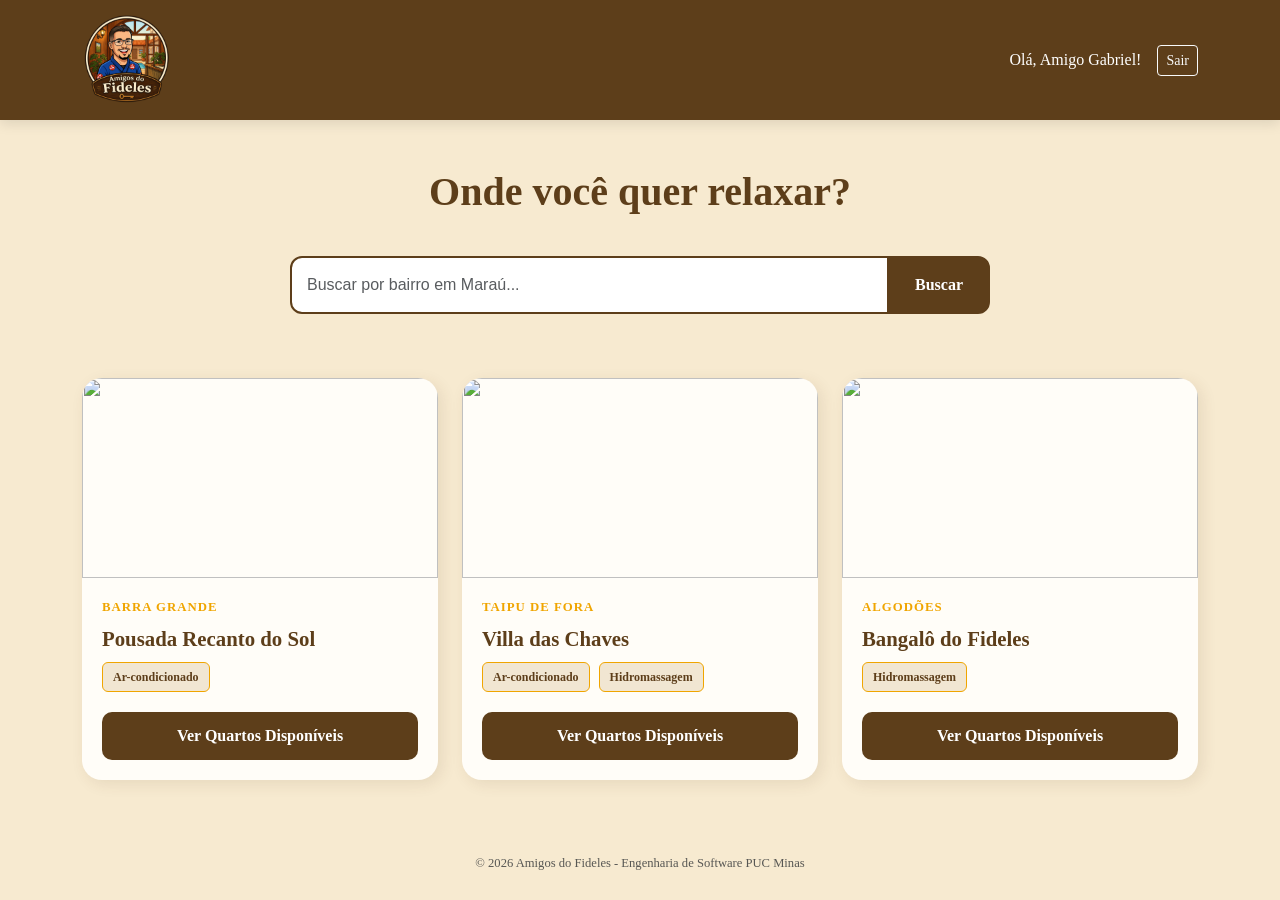
==== codigo/modulos/index.html @ 07c7bbfe "Criacao paginas cadastro e login de clientes e pagina principal" ====
<!DOCTYPE html>
<html lang="pt-br">

<head>
    <meta charset="UTF-8">
    <meta name="viewport" content="width=device-width, initial-scale=1.0">
    <title>Amigos do Fideles - Explorar</title>
    <link href="https://cdn.jsdelivr.net/npm/bootstrap@5.3.0/dist/css/bootstrap.min.css" rel="stylesheet">
    <link rel="stylesheet" href="../css/index.css">
</head>

<body>

    <nav class="navbar navbar-expand-lg navbar-dark navbar-fideles">
        <div class="container">
            <a class="navbar-brand" href="#">
                <img src="../img/logo.png" alt="Amigos do Fideles">
            </a>
            <div class="ms-auto d-flex align-items-center">
                <span class="text-white me-3 d-none d-md-block">Olá, Amigo Gabriel!</span>
                <a href="login.html" class="btn btn-outline-light btn-sm">Sair</a>
            </div>
        </div>
    </nav>

    <div class="container text-center py-5">
        <h1 class="fw-bold" style="color: var(--primary-marrom); font-family: 'Georgia', serif;">Onde você quer relaxar?
        </h1>

        <div class="search-container">
            <div class="input-group">
                <input type="text" class="form-control search-input" placeholder="Buscar por bairro em Maraú...">
                <button class="btn btn-search" type="button">Buscar</button>
            </div>
        </div>

        <div class="row g-4 mt-2">
            <div class="col-md-4">
                <div class="residencia-card">
                    <img src="https://images.unsplash.com/photo-1499793983690-e29da59ef1c2?w=500"
                        class="residencia-img">
                    <div class="residencia-content text-start">
                        <div class="residencia-local">Barra Grande</div>
                        <h5 class="residencia-title">Pousada Recanto do Sol</h5>
                        <div>
                            <span class="tag-opcional">Ar-condicionado</span>
                        </div>
                        <a href="#" class="btn-card">Ver Quartos Disponíveis</a>
                    </div>
                </div>
            </div>

            <div class="col-md-4">
                <div class="residencia-card">
                    <img src="https://images.unsplash.com/photo-1520250497591-112f2f40a3f4?w=500"
                        class="residencia-img">
                    <div class="residencia-content text-start">
                        <div class="residencia-local">Taipu de Fora</div>
                        <h5 class="residencia-title">Villa das Chaves</h5>
                        <div>
                            <span class="tag-opcional">Ar-condicionado</span>
                            <span class="tag-opcional">Hidromassagem</span>
                        </div>
                        <a href="#" class="btn-card">Ver Quartos Disponíveis</a>
                    </div>
                </div>
            </div>

            <div class="col-md-4">
                <div class="residencia-card">
                    <img src="https://images.unsplash.com/photo-1540541338287-41700207dee6?w=500"
                        class="residencia-img">
                    <div class="residencia-content text-start">
                        <div class="residencia-local">Algodões</div>
                        <h5 class="residencia-title">Bangalô do Fideles</h5>
                        <div>
                            <span class="tag-opcional">Hidromassagem</span>
                        </div>
                        <a href="#" class="btn-card">Ver Quartos Disponíveis</a>
                    </div>
                </div>
            </div>
        </div>
    </div>

    <footer class="py-4 text-center text-muted">
        <small>© 2026 Amigos do Fideles - Engenharia de Software PUC Minas</small>
    </footer>
    <script>//pesquisa
        document.querySelector('.btn-search').addEventListener('click', function () {
            const termoBusca = document.querySelector('.search-input').value.toLowerCase();
            const cards = document.querySelectorAll('.col-md-4');

            cards.forEach(card => {
                const titulo = card.querySelector('.residencia-title').innerText.toLowerCase();
                const local = card.querySelector('.residencia-local').innerText.toLowerCase();

                if (titulo.includes(termoBusca) || local.includes(termoBusca)) {
                    card.style.display = "block";
                } else {
                    card.style.display = "none";
                }
            });
        });
    </script>
</body>

</html>
---- codigo/css/index.css ----
* {
    margin: 0;
    padding: 0;
    box-sizing: border-box;
}

:root {
    --primary-marrom: #5D3E1A; 
    --secondary-gold: #F0A500;   
    --background-rustico: #F7EAD0; 
    --white-paper: #FFFDF8;       
}

body {
    background-color: var(--background-rustico);
    font-family: 'Georgia', serif;
    margin: 0;
}

.navbar-fideles {
    background-color: var(--primary-marrom);
    padding: 10px 0;
    box-shadow: 0 4px 12px rgba(0,0,0,0.1);
}

.navbar-brand img {
    max-height: 90px !important; 
    width: auto;
    transition: transform 0.3s ease;
}

.navbar-brand img:hover {
    transform: scale(1.03);
}

.search-container {
    max-width: 700px;
    margin: 40px auto;
}

.search-input {
    border: 2px solid var(--primary-marrom);
    border-radius: 12px 0 0 12px !important;
    padding: 15px;
    font-family: 'Segoe UI', sans-serif;
}

.btn-search {
    background-color: var(--primary-marrom);
    color: white !important;
    border: 2px solid var(--primary-marrom);
    border-radius: 0 12px 12px 0 !important;
    font-weight: bold;
    padding: 0 25px;
    transition: 0.3s;
}

.btn-search:hover {
    background-color: var(--secondary-gold);
    border-color: var(--secondary-gold);
    color: var(--primary-marrom) !important;
}

.residencia-card {
    background: var(--white-paper);
    border-radius: 20px;
    overflow: hidden;
    box-shadow: 4px 4px 15px rgba(93, 62, 26, 0.1);
    border: none;
    height: 100%;
    transition: transform 0.3s ease;
}

.residencia-card:hover {
    transform: translateY(-8px);
}

.residencia-img {
    height: 200px;
    object-fit: cover;
    width: 100%;
}

.residencia-content {
    padding: 20px;
}

.residencia-local {
    color: var(--secondary-gold);
    font-weight: bold;
    font-size: 0.8rem;
    text-transform: uppercase;
    letter-spacing: 1px;
}

.residencia-title {
    color: var(--primary-marrom);
    font-weight: bold;
    margin: 10px 0;
    font-size: 1.3rem;
}

.tag-opcional {
    font-size: 0.75rem;
    background: #F1E6D2;
    padding: 5px 10px;
    border-radius: 6px;
    margin-right: 5px;
    color: var(--primary-marrom);
    font-weight: 600;
    border: 1px solid var(--secondary-gold);
    display: inline-block;
}

.btn-card {
    background-color: var(--primary-marrom) !important;
    color: white !important;
    border: none;
    padding: 12px;
    border-radius: 10px;
    width: 100%;
    display: block;
    text-align: center;
    text-decoration: none;
    font-weight: bold;
    margin-top: 20px;
    transition: 0.3s;
}

.btn-card:hover {
    background-color: var(--secondary-gold) !important;
    color: var(--primary-marrom) !important;
    box-shadow: 0 4px 8px rgba(0,0,0,0.1);
}

footer {
    padding: 40px 0;
    color: var(--secondary-gold);
    font-size: 0.9rem;
}
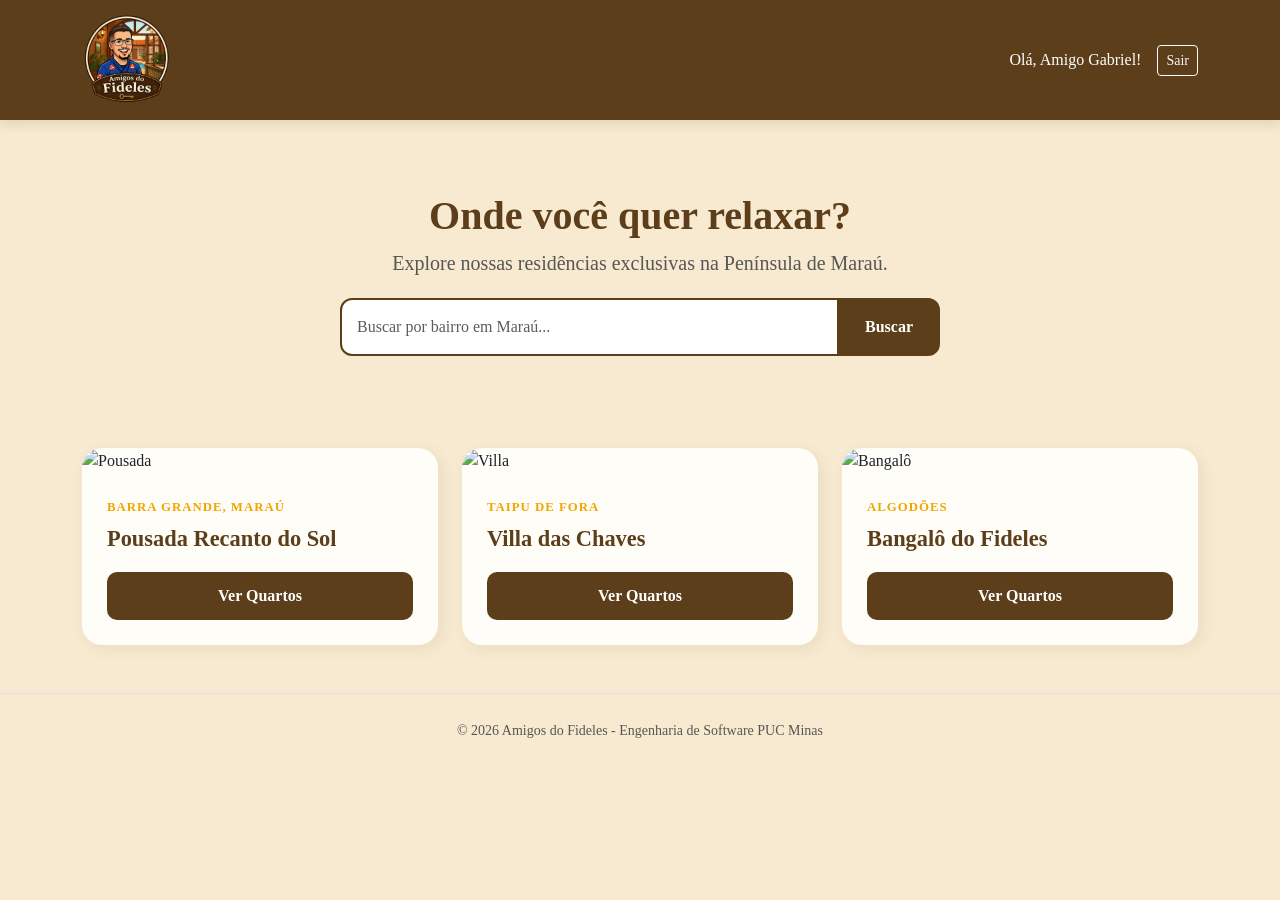
==== commit 00a0a409: "Criacao pagina de detalhes e alteracoes na index" ====
--- a/codigo/modulos/index.html
+++ b/codigo/modulos/index.html
@@ -4,8 +4,9 @@
 <head>
     <meta charset="UTF-8">
     <meta name="viewport" content="width=device-width, initial-scale=1.0">
-    <title>Amigos do Fideles - Explorar</title>
+    <title>Amigos do Fideles - Explorar Maraú</title>
     <link href="https://cdn.jsdelivr.net/npm/bootstrap@5.3.0/dist/css/bootstrap.min.css" rel="stylesheet">
+    <link rel="stylesheet" href="https://cdn.jsdelivr.net/npm/bootstrap-icons@1.11.1/font/bootstrap-icons.css">
     <link rel="stylesheet" href="../css/index.css">
 </head>
 
@@ -13,8 +14,8 @@
 
     <nav class="navbar navbar-expand-lg navbar-dark navbar-fideles">
         <div class="container">
-            <a class="navbar-brand" href="#">
-                <img src="../img/logo.png" alt="Amigos do Fideles">
+            <a class="navbar-brand" href="index.html">
+                <img src="../img/logo.png" alt="Amigos do Fideles Logo">
             </a>
             <div class="ms-auto d-flex align-items-center">
                 <span class="text-white me-3 d-none d-md-block">Olá, Amigo Gabriel!</span>
@@ -23,69 +24,71 @@
         </div>
     </nav>
 
-    <div class="container text-center py-5">
-        <h1 class="fw-bold" style="color: var(--primary-marrom); font-family: 'Georgia', serif;">Onde você quer relaxar?
-        </h1>
+    <header class="py-5 text-center container">
+        <div class="row py-lg-4">
+            <div class="col-lg-8 mx-auto">
+                <h1 class="fw-bold" style="color: var(--primary-marrom); font-family: 'Georgia', serif;">Onde você quer
+                    relaxar?</h1>
+                <p class="lead text-muted">Explore nossas residências exclusivas na Península de Maraú.</p>
 
-        <div class="search-container">
-            <div class="input-group">
-                <input type="text" class="form-control search-input" placeholder="Buscar por bairro em Maraú...">
-                <button class="btn btn-search" type="button">Buscar</button>
+                <div class="search-container">
+                    <div class="input-group">
+                        <input type="text" class="form-control search-input"
+                            placeholder="Buscar por bairro em Maraú...">
+                        <button class="btn btn-search" type="button">Buscar</button>
+                    </div>
+                </div>
             </div>
         </div>
+    </header>
 
-        <div class="row g-4 mt-2">
+    <main class="container mb-5">
+        <div class="row g-4">
+
             <div class="col-md-4">
                 <div class="residencia-card">
-                    <img src="https://images.unsplash.com/photo-1499793983690-e29da59ef1c2?w=500"
-                        class="residencia-img">
+                    <img src="https://images.unsplash.com/photo-1499793983690-e29da59ef1c2?w=500" class="residencia-img"
+                        alt="Pousada">
                     <div class="residencia-content text-start">
-                        <div class="residencia-local">Barra Grande</div>
+                        <div class="residencia-local">Barra Grande, Maraú</div>
                         <h5 class="residencia-title">Pousada Recanto do Sol</h5>
-                        <div>
-                            <span class="tag-opcional">Ar-condicionado</span>
-                        </div>
-                        <a href="#" class="btn-card">Ver Quartos Disponíveis</a>
+                        <a href="detalhes.html?id=pousada" class="btn-card">Ver Quartos</a>
                     </div>
                 </div>
             </div>
 
             <div class="col-md-4">
                 <div class="residencia-card">
-                    <img src="https://images.unsplash.com/photo-1520250497591-112f2f40a3f4?w=500"
-                        class="residencia-img">
+                    <img src="https://images.unsplash.com/photo-1520250497591-112f2f40a3f4?w=500" class="residencia-img"
+                        alt="Villa">
                     <div class="residencia-content text-start">
                         <div class="residencia-local">Taipu de Fora</div>
                         <h5 class="residencia-title">Villa das Chaves</h5>
-                        <div>
-                            <span class="tag-opcional">Ar-condicionado</span>
-                            <span class="tag-opcional">Hidromassagem</span>
-                        </div>
-                        <a href="#" class="btn-card">Ver Quartos Disponíveis</a>
+                        <a href="detalhes.html?id=villa" class="btn-card">Ver Quartos</a>
                     </div>
                 </div>
             </div>
 
             <div class="col-md-4">
                 <div class="residencia-card">
-                    <img src="https://images.unsplash.com/photo-1540541338287-41700207dee6?w=500"
-                        class="residencia-img">
+                    <img src="https://images.unsplash.com/photo-1540541338287-41700207dee6?w=500" class="residencia-img"
+                        alt="Bangalô">
                     <div class="residencia-content text-start">
                         <div class="residencia-local">Algodões</div>
                         <h5 class="residencia-title">Bangalô do Fideles</h5>
-                        <div>
-                            <span class="tag-opcional">Hidromassagem</span>
-                        </div>
-                        <a href="#" class="btn-card">Ver Quartos Disponíveis</a>
+                        <a href="detalhes.html?id=bangalo" class="btn-card">Ver Quartos</a>
                     </div>
                 </div>
             </div>
+
         </div>
-    </div>
+    </main>
 
-    <footer class="py-4 text-center text-muted">
+    <footer class="py-4 text-center text-muted border-top">
         <small>© 2026 Amigos do Fideles - Engenharia de Software PUC Minas</small>
     </footer>
+
+    <script src="https://cdn.jsdelivr.net/npm/bootstrap@5.3.0/dist/js/bootstrap.bundle.min.js"></script>
     <script>//pesquisa
         document.querySelector('.btn-search').addEventListener('click', function () {
             const termoBusca = document.querySelector('.search-input').value.toLowerCase();
--- a/codigo/css/index.css
+++ b/codigo/css/index.css
@@ -24,25 +24,19 @@
 }
 
 .navbar-brand img {
-    max-height: 90px !important; 
+    max-height: 90px !important;
     width: auto;
-    transition: transform 0.3s ease;
-}
-
-.navbar-brand img:hover {
-    transform: scale(1.03);
 }
 
 .search-container {
-    max-width: 700px;
-    margin: 40px auto;
+    max-width: 600px;
+    margin: 20px auto;
 }
 
 .search-input {
     border: 2px solid var(--primary-marrom);
     border-radius: 12px 0 0 12px !important;
     padding: 15px;
-    font-family: 'Segoe UI', sans-serif;
 }
 
 .btn-search {
@@ -52,12 +46,10 @@
     border-radius: 0 12px 12px 0 !important;
     font-weight: bold;
     padding: 0 25px;
-    transition: 0.3s;
 }
 
 .btn-search:hover {
     background-color: var(--secondary-gold);
-    border-color: var(--secondary-gold);
     color: var(--primary-marrom) !important;
 }
 
@@ -65,7 +57,7 @@
     background: var(--white-paper);
     border-radius: 20px;
     overflow: hidden;
-    box-shadow: 4px 4px 15px rgba(93, 62, 26, 0.1);
+    box-shadow: 4px 4px 15px rgba(93, 62, 26, 0.08);
     border: none;
     height: 100%;
     transition: transform 0.3s ease;
@@ -76,13 +68,13 @@
 }
 
 .residencia-img {
-    height: 200px;
+    height: 220px;
     object-fit: cover;
     width: 100%;
 }
 
 .residencia-content {
-    padding: 20px;
+    padding: 25px;
 }
 
 .residencia-local {
@@ -96,20 +88,8 @@
 .residencia-title {
     color: var(--primary-marrom);
     font-weight: bold;
-    margin: 10px 0;
-    font-size: 1.3rem;
-}
-
-.tag-opcional {
-    font-size: 0.75rem;
-    background: #F1E6D2;
-    padding: 5px 10px;
-    border-radius: 6px;
-    margin-right: 5px;
-    color: var(--primary-marrom);
-    font-weight: 600;
-    border: 1px solid var(--secondary-gold);
-    display: inline-block;
+    margin: 8px 0 20px 0;
+    font-size: 1.4rem;
 }
 
 .btn-card {
@@ -123,18 +103,10 @@
     text-align: center;
     text-decoration: none;
     font-weight: bold;
-    margin-top: 20px;
     transition: 0.3s;
 }
 
 .btn-card:hover {
     background-color: var(--secondary-gold) !important;
     color: var(--primary-marrom) !important;
-    box-shadow: 0 4px 8px rgba(0,0,0,0.1);
-}
-
-footer {
-    padding: 40px 0;
-    color: var(--secondary-gold);
-    font-size: 0.9rem;
 }
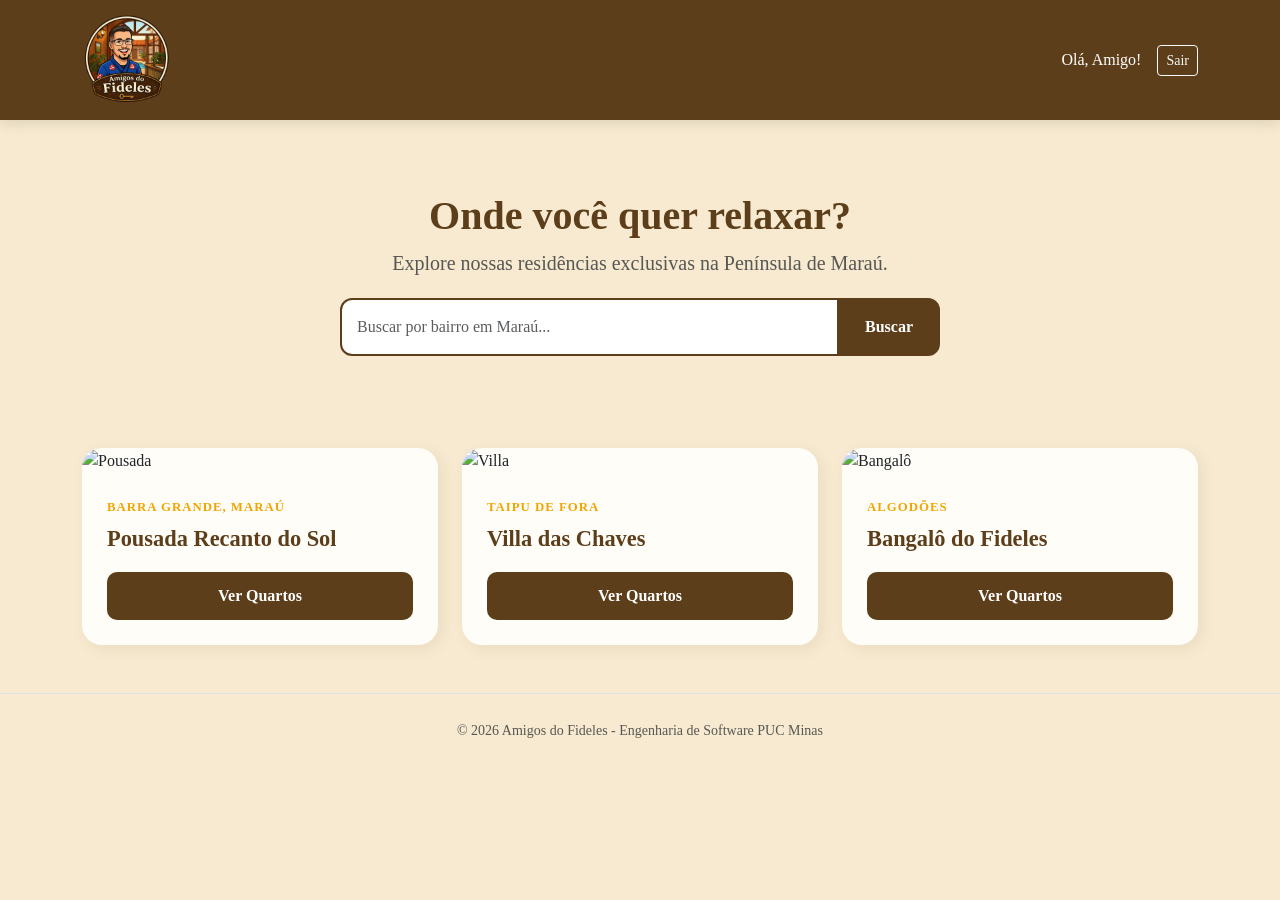
==== commit 5ca34bd2: "Atualizações" ====
--- a/codigo/modulos/index.html
+++ b/codigo/modulos/index.html
@@ -18,7 +18,7 @@
                 <img src="../img/logo.png" alt="Amigos do Fideles Logo">
             </a>
             <div class="ms-auto d-flex align-items-center">
-                <span class="text-white me-3 d-none d-md-block">Olá, Amigo Gabriel!</span>
+                <span class="text-white me-3 d-none d-md-block">Olá, Amigo!</span>
                 <a href="login.html" class="btn btn-outline-light btn-sm">Sair</a>
             </div>
         </div>
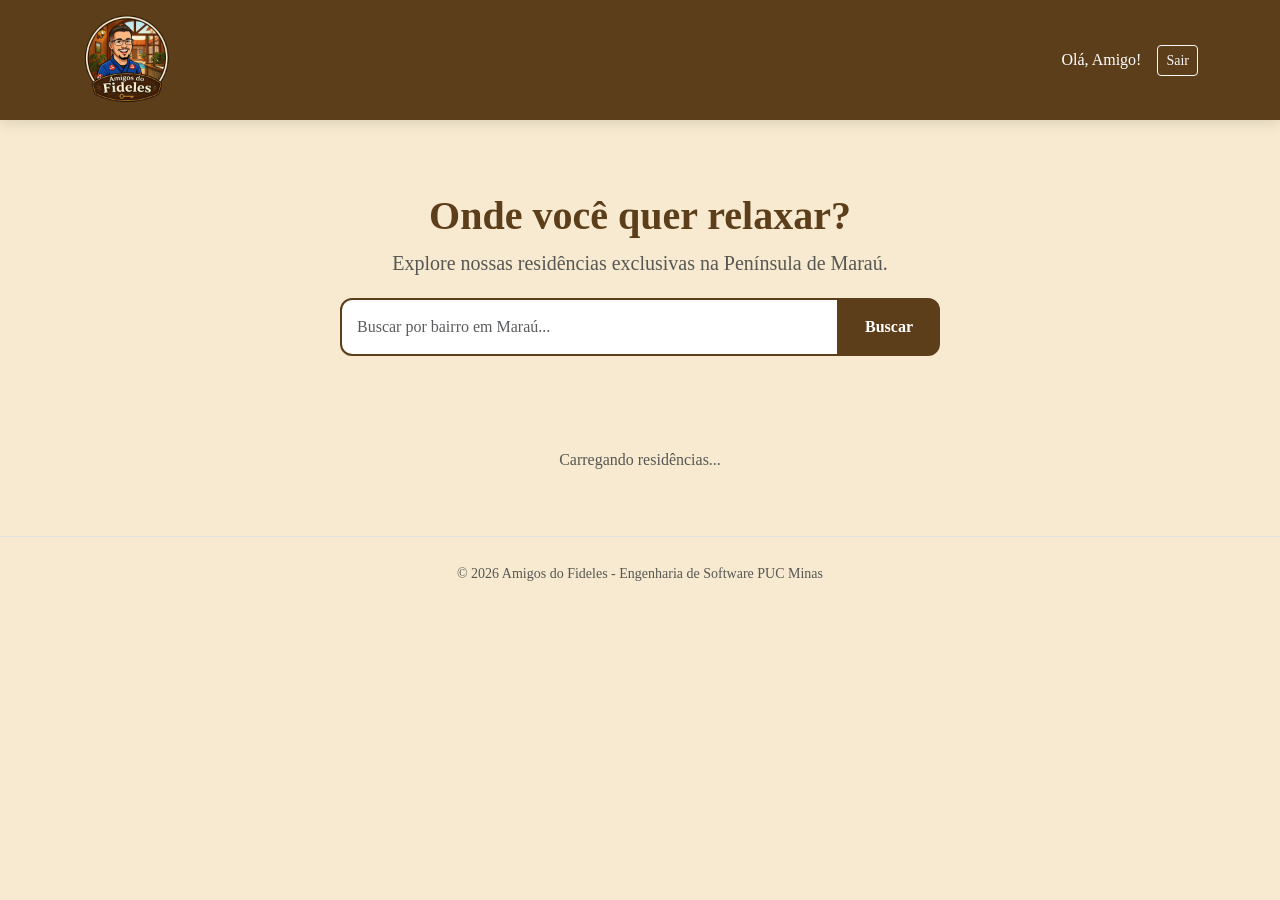
==== commit 1b7527a2: "Criando javascript das paginas, aualizando html e revendo logica do backend" ====
--- a/codigo/modulos/index.html
+++ b/codigo/modulos/index.html
@@ -27,14 +27,11 @@
     <header class="py-5 text-center container">
         <div class="row py-lg-4">
             <div class="col-lg-8 mx-auto">
-                <h1 class="fw-bold" style="color: var(--primary-marrom); font-family: 'Georgia', serif;">Onde você quer
-                    relaxar?</h1>
+                <h1 class="fw-bold" style="color: var(--primary-marrom); font-family: 'Georgia', serif;">Onde você quer relaxar?</h1>
                 <p class="lead text-muted">Explore nossas residências exclusivas na Península de Maraú.</p>
-
                 <div class="search-container">
                     <div class="input-group">
-                        <input type="text" class="form-control search-input"
-                            placeholder="Buscar por bairro em Maraú...">
+                        <input type="text" class="form-control search-input" placeholder="Buscar por bairro em Maraú...">
                         <button class="btn btn-search" type="button">Buscar</button>
                     </div>
                 </div>
@@ -44,43 +41,7 @@
 
     <main class="container mb-5">
         <div class="row g-4">
-
-            <div class="col-md-4">
-                <div class="residencia-card">
-                    <img src="https://images.unsplash.com/photo-1499793983690-e29da59ef1c2?w=500" class="residencia-img"
-                        alt="Pousada">
-                    <div class="residencia-content text-start">
-                        <div class="residencia-local">Barra Grande, Maraú</div>
-                        <h5 class="residencia-title">Pousada Recanto do Sol</h5>
-                        <a href="detalhes.html?id=pousada" class="btn-card">Ver Quartos</a>
-                    </div>
-                </div>
-            </div>
-
-            <div class="col-md-4">
-                <div class="residencia-card">
-                    <img src="https://images.unsplash.com/photo-1520250497591-112f2f40a3f4?w=500" class="residencia-img"
-                        alt="Villa">
-                    <div class="residencia-content text-start">
-                        <div class="residencia-local">Taipu de Fora</div>
-                        <h5 class="residencia-title">Villa das Chaves</h5>
-                        <a href="detalhes.html?id=villa" class="btn-card">Ver Quartos</a>
-                    </div>
-                </div>
-            </div>
-
-            <div class="col-md-4">
-                <div class="residencia-card">
-                    <img src="https://images.unsplash.com/photo-1540541338287-41700207dee6?w=500" class="residencia-img"
-                        alt="Bangalô">
-                    <div class="residencia-content text-start">
-                        <div class="residencia-local">Algodões</div>
-                        <h5 class="residencia-title">Bangalô do Fideles</h5>
-                        <a href="detalhes.html?id=bangalo" class="btn-card">Ver Quartos</a>
-                    </div>
-                </div>
-            </div>
-
+            <p class="text-center text-muted">Carregando residências...</p>
         </div>
     </main>
 
@@ -89,23 +50,7 @@
     </footer>
 
     <script src="https://cdn.jsdelivr.net/npm/bootstrap@5.3.0/dist/js/bootstrap.bundle.min.js"></script>
-    <script>//pesquisa
-        document.querySelector('.btn-search').addEventListener('click', function () {
-            const termoBusca = document.querySelector('.search-input').value.toLowerCase();
-            const cards = document.querySelectorAll('.col-md-4');
-
-            cards.forEach(card => {
-                const titulo = card.querySelector('.residencia-title').innerText.toLowerCase();
-                const local = card.querySelector('.residencia-local').innerText.toLowerCase();
-
-                if (titulo.includes(termoBusca) || local.includes(termoBusca)) {
-                    card.style.display = "block";
-                } else {
-                    card.style.display = "none";
-                }
-            });
-        });
-    </script>
+    <script src="../js/index.js"></script>
 </body>
 
 </html>
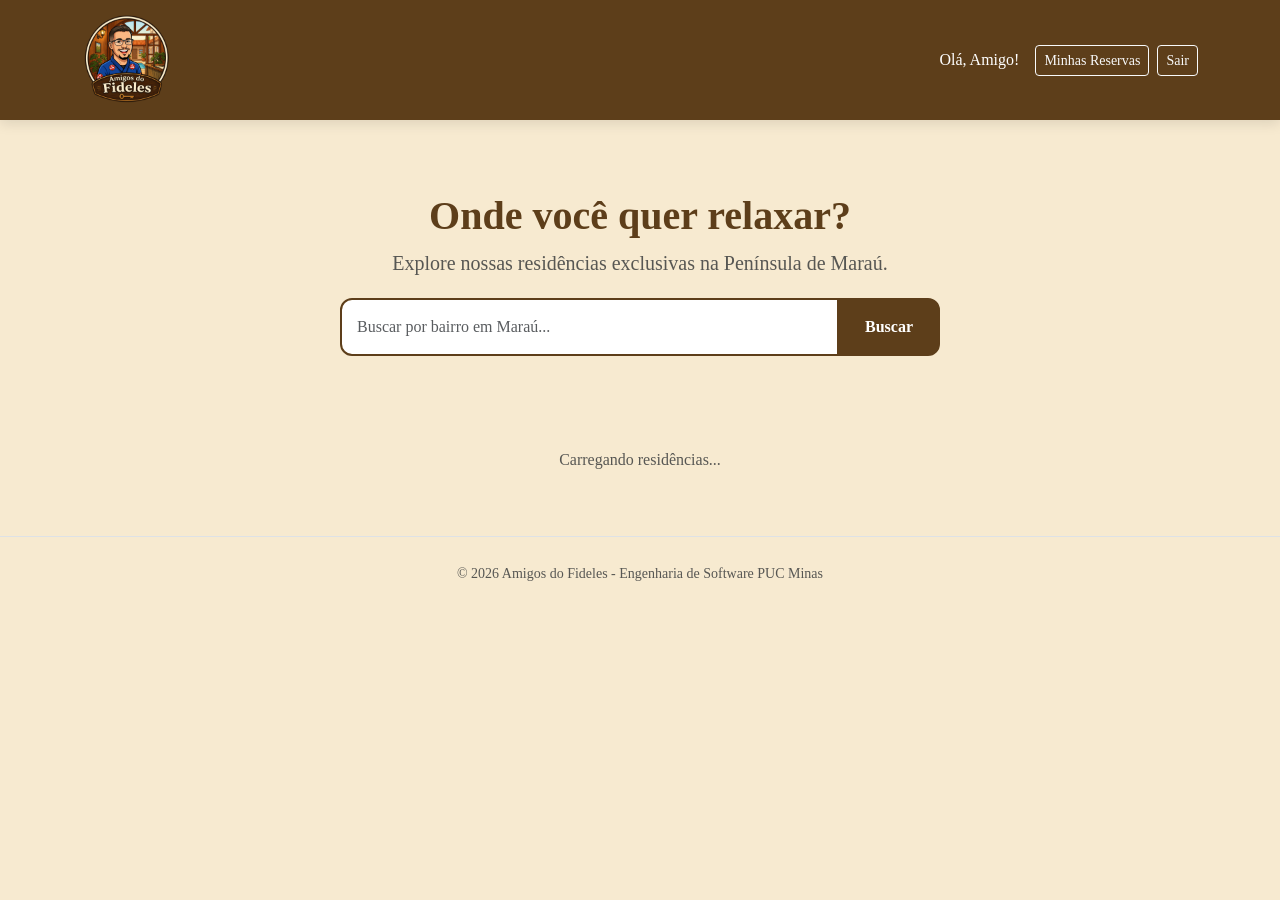
==== commit b54d17b0: "Criando javascript do recibo, pagina de historico de reservas  e atualizando logica de calculo dos q" ====
--- a/codigo/modulos/index.html
+++ b/codigo/modulos/index.html
@@ -18,7 +18,8 @@
                 <img src="../img/logo.png" alt="Amigos do Fideles Logo">
             </a>
             <div class="ms-auto d-flex align-items-center">
-                <span class="text-white me-3 d-none d-md-block">Olá, Amigo!</span>
+                <span class="text-white me-3 d-none d-md-block" id="nomeUsuario">Olá, Amigo!</span>
+                <a href="historico.html" class="btn btn-outline-light btn-sm me-2">Minhas Reservas</a>
                 <a href="login.html" class="btn btn-outline-light btn-sm">Sair</a>
             </div>
         </div>
@@ -27,11 +28,13 @@
     <header class="py-5 text-center container">
         <div class="row py-lg-4">
             <div class="col-lg-8 mx-auto">
-                <h1 class="fw-bold" style="color: var(--primary-marrom); font-family: 'Georgia', serif;">Onde você quer relaxar?</h1>
+                <h1 class="fw-bold" style="color: var(--primary-marrom); font-family: 'Georgia', serif;">Onde você quer
+                    relaxar?</h1>
                 <p class="lead text-muted">Explore nossas residências exclusivas na Península de Maraú.</p>
                 <div class="search-container">
                     <div class="input-group">
-                        <input type="text" class="form-control search-input" placeholder="Buscar por bairro em Maraú...">
+                        <input type="text" class="form-control search-input"
+                            placeholder="Buscar por bairro em Maraú...">
                         <button class="btn btn-search" type="button">Buscar</button>
                     </div>
                 </div>
